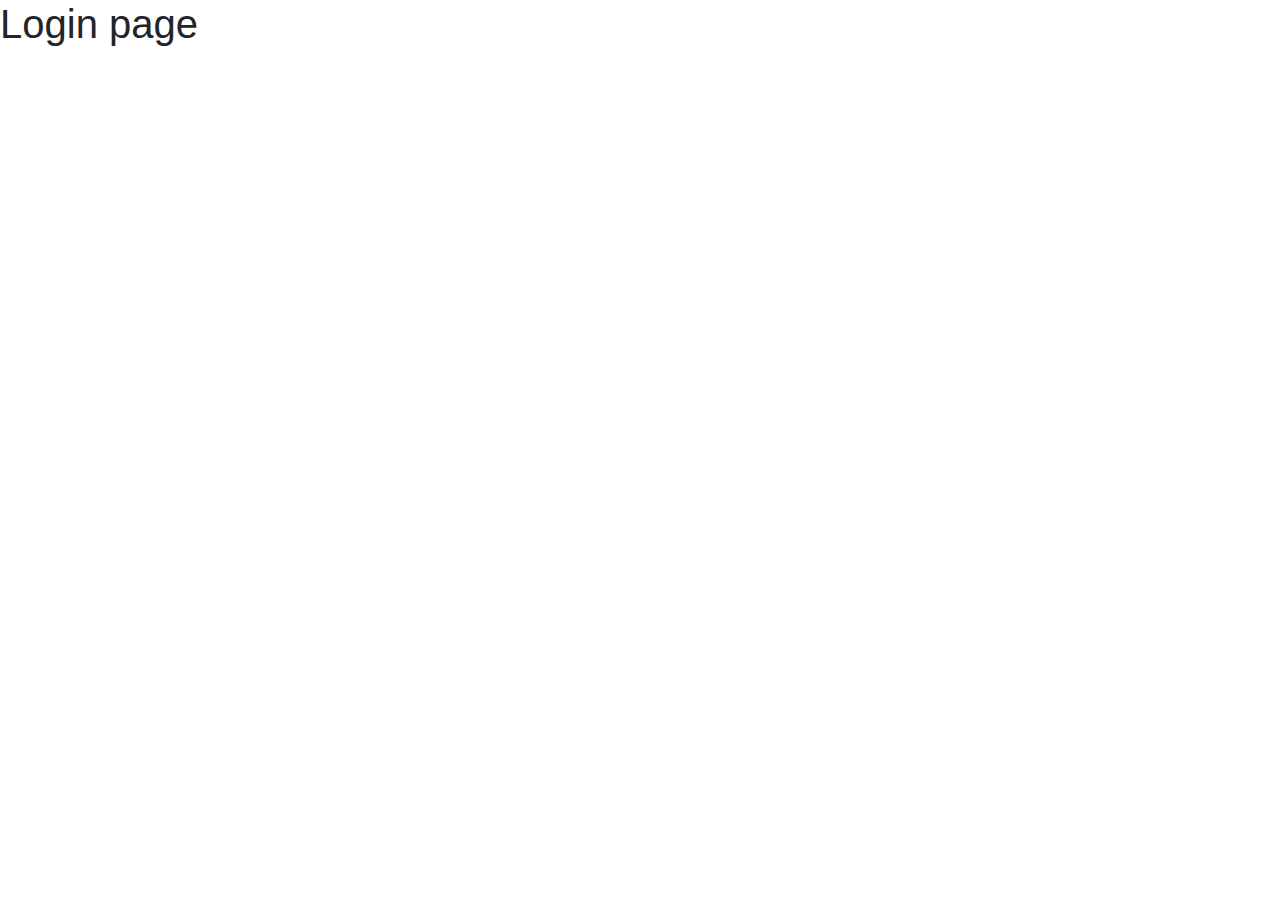
==== index.html @ 7513b0f9 "Added bootstrap libs" ====
<!doctype html>
<html lang="en">
  <head>
    <!-- Required meta tags -->
    <meta charset="utf-8">
    <meta name="viewport" content="width=device-width, initial-scale=1, shrink-to-fit=no">

    <!-- Bootstrap CSS -->
    <link rel="stylesheet" href="https://stackpath.bootstrapcdn.com/bootstrap/4.3.1/css/bootstrap.min.css" integrity="sha384-ggOyR0iXCbMQv3Xipma34MD+dH/1fQ784/j6cY/iJTQUOhcWr7x9JvoRxT2MZw1T" crossorigin="anonymous">

    <title>Login</title>
  </head>
  <body>
    <h1>Login page</h1>

    <!-- Optional JavaScript -->
    <!-- jQuery first, then Popper.js, then Bootstrap JS -->
    <script src="https://code.jquery.com/jquery-3.3.1.slim.min.js" integrity="sha384-q8i/X+965DzO0rT7abK41JStQIAqVgRVzpbzo5smXKp4YfRvH+8abtTE1Pi6jizo" crossorigin="anonymous"></script>
    <script src="https://cdnjs.cloudflare.com/ajax/libs/popper.js/1.14.7/umd/popper.min.js" integrity="sha384-UO2eT0CpHqdSJQ6hJty5KVphtPhzWj9WO1clHTMGa3JDZwrnQq4sF86dIHNDz0W1" crossorigin="anonymous"></script>
    <script src="https://stackpath.bootstrapcdn.com/bootstrap/4.3.1/js/bootstrap.min.js" integrity="sha384-JjSmVgyd0p3pXB1rRibZUAYoIIy6OrQ6VrjIEaFf/nJGzIxFDsf4x0xIM+B07jRM" crossorigin="anonymous"></script>
  </body>
</html>
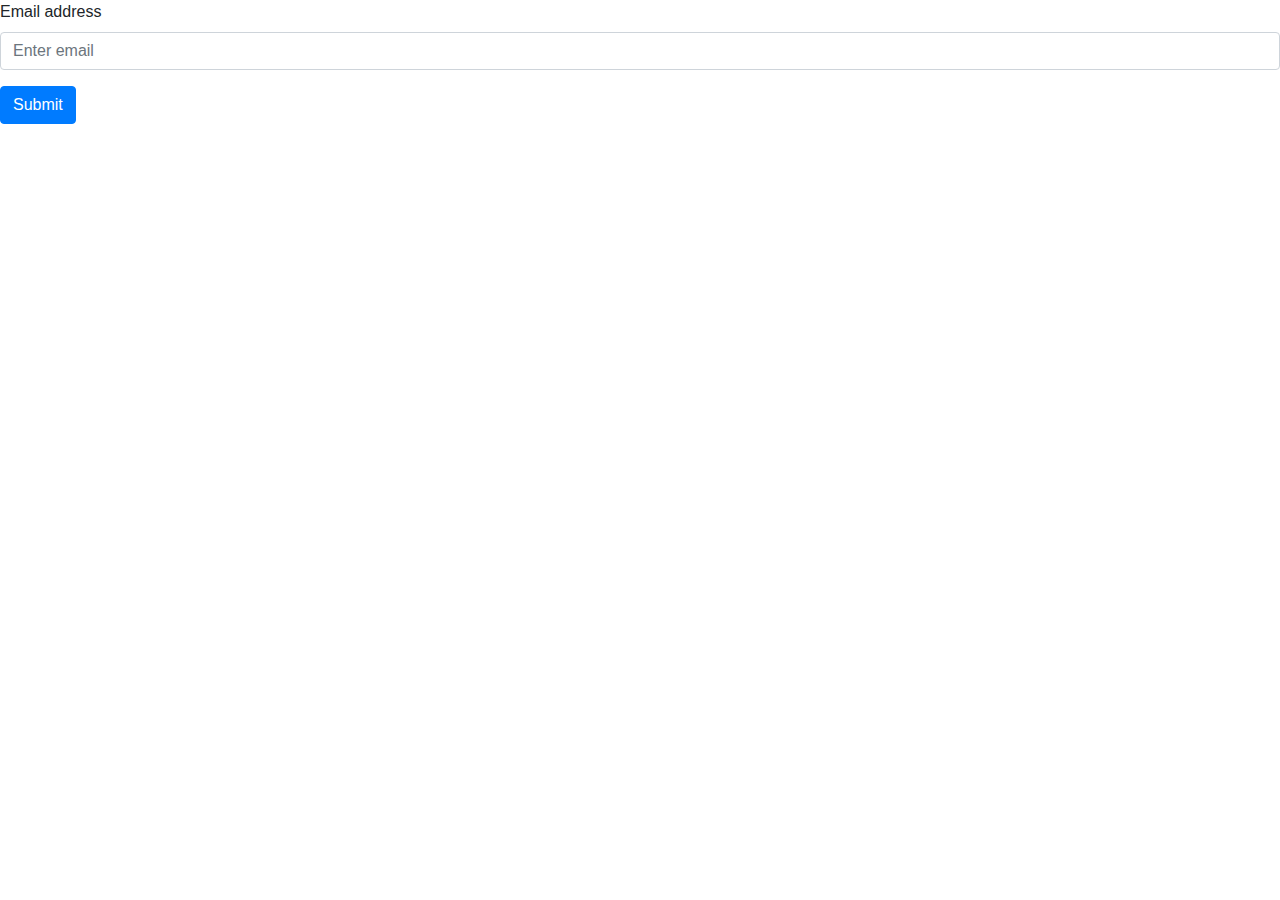
==== commit 7f5349f2: "Added an input box and a submit button" ====
--- a/index.html
+++ b/index.html
@@ -11,7 +11,13 @@
     <title>Login</title>
   </head>
   <body>
-    <h1>Login page</h1>
+    <form>
+      <div class="form-group">
+        <label for="emailAddress">Email address</label>
+        <input type="email" class="form-control" id="emailAddress" placeholder="Enter email"/>
+      </div>
+      <button type="submit" class="btn btn-primary">Submit</button>
+    </form>
 
     <!-- Optional JavaScript -->
     <!-- jQuery first, then Popper.js, then Bootstrap JS -->
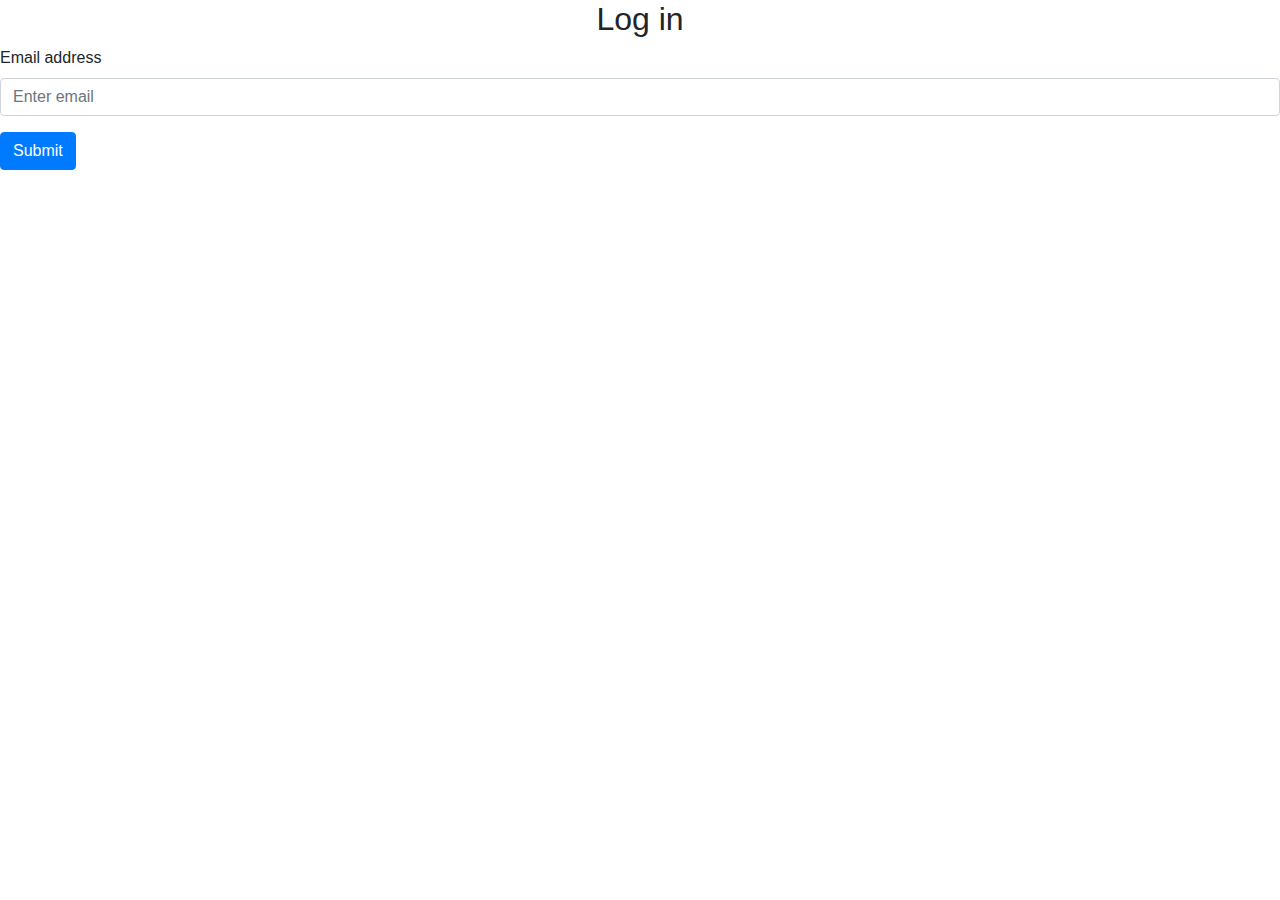
==== commit 6765c95e: "Added attribute 'action' to run server side code #10" ====
--- a/index.html
+++ b/index.html
@@ -11,13 +11,16 @@
     <title>Login</title>
   </head>
   <body>
-    <form>
-      <div class="form-group">
-        <label for="emailAddress">Email address</label>
-        <input type="email" class="form-control" id="emailAddress" placeholder="Enter email"/>
-      </div>
-      <button type="submit" class="btn btn-primary">Submit</button>
-    </form>
+    <div>
+      <form action="login.php" method="post">
+        <h2 class="text-center">Log in</h2>
+        <div class="form-group">
+          <label for="emailAddress">Email address</label>
+          <input type="email" required="required" class="form-control" id="emailAddress" placeholder="Enter email"/>
+        </div>
+        <button type="submit" class="btn btn-primary">Submit</button>
+      </form>
+    </div>
 
     <!-- Optional JavaScript -->
     <!-- jQuery first, then Popper.js, then Bootstrap JS -->
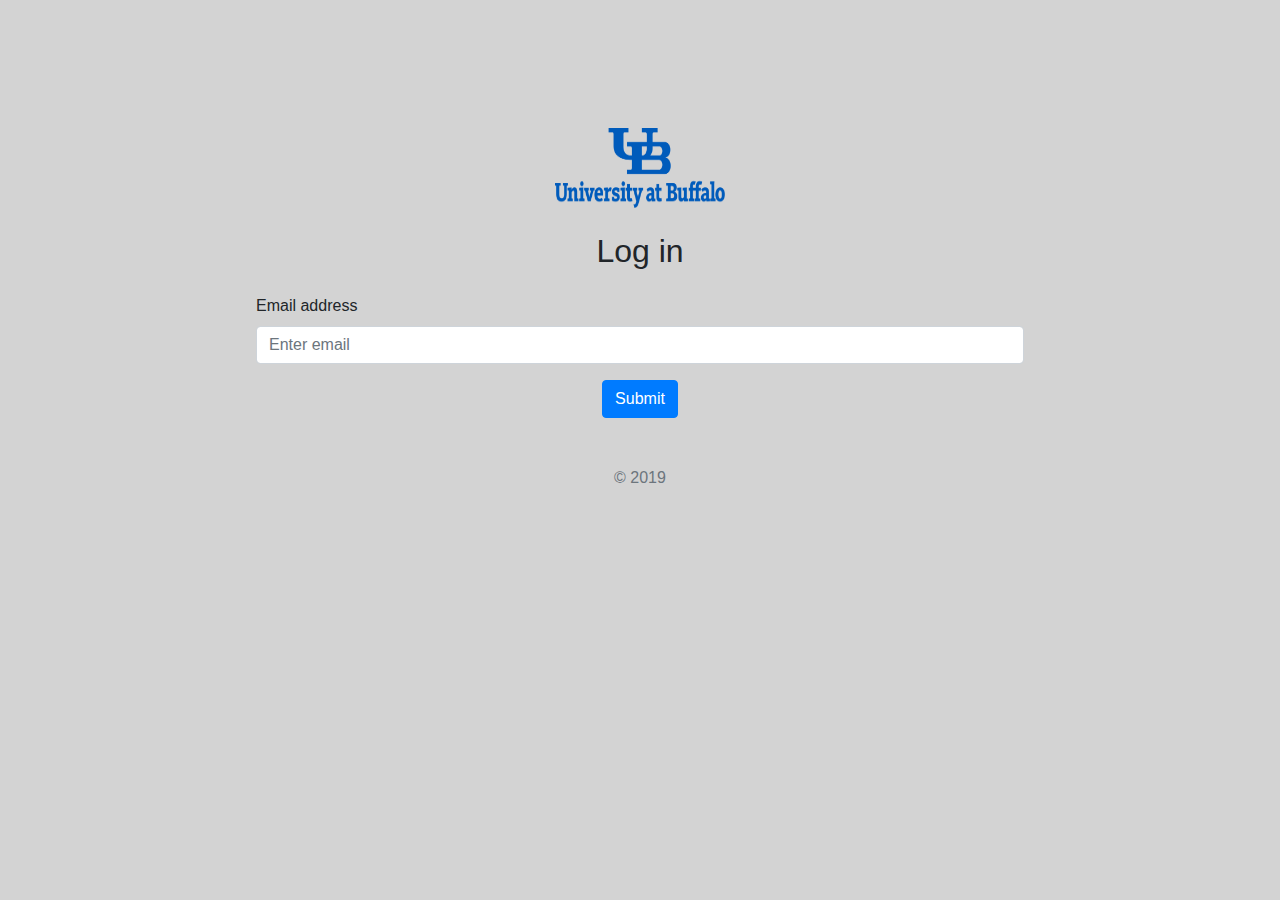
==== commit 9d8b8c98: "Merge branch 'development' of https://github.com/JacobSiegel35/CSE442Project into development" ====
--- a/index.html
+++ b/index.html
@@ -7,18 +7,25 @@
 
     <!-- Bootstrap CSS -->
     <link rel="stylesheet" href="https://stackpath.bootstrapcdn.com/bootstrap/4.3.1/css/bootstrap.min.css" integrity="sha384-ggOyR0iXCbMQv3Xipma34MD+dH/1fQ784/j6cY/iJTQUOhcWr7x9JvoRxT2MZw1T" crossorigin="anonymous">
-
+    <link rel="stylesheet" type="text/css" href="style.css">
     <title>Login</title>
   </head>
-  <body>
-    <div>
-      <form action="login.php" method="post">
-        <h2 class="text-center">Log in</h2>
+  <body class="main">
+    <div class="main-div">
+      <form action="src/Login.php" method="post">
+        <div class="text-center mb-4">
+          <img class="mb-4" src="UB_Logo.png" alt height="80" width="170">
+
+          <h2 class="text-center">Log in</h2>
+        </div>
         <div class="form-group">
           <label for="emailAddress">Email address</label>
-          <input type="email" required="required" class="form-control" id="emailAddress" placeholder="Enter email"/>
+          <input type="email" required="required" class="form-control" id="emailAddress" placeholder="Enter email" name="email">
         </div>
-        <button type="submit" class="btn btn-primary">Submit</button>
+        <div class="text-center">
+        <button type="submit" class="btn btn-primary" name="submit">Submit</button>
+        <p class="mt-5 mb-3 text-muted text-center">© 2019</p>
+      </div>
       </form>
     </div>
 
--- a/style.css
+++ b/style.css
@@ -0,0 +1,13 @@
+.main-div {
+  margin-top: 10%;
+  margin-right: 20%;
+  margin-left: 20%;
+}
+
+/* .main {
+  background-color: #D3D3D3; 
+} */
+
+body {
+  background-color: #D3D3D3; 
+}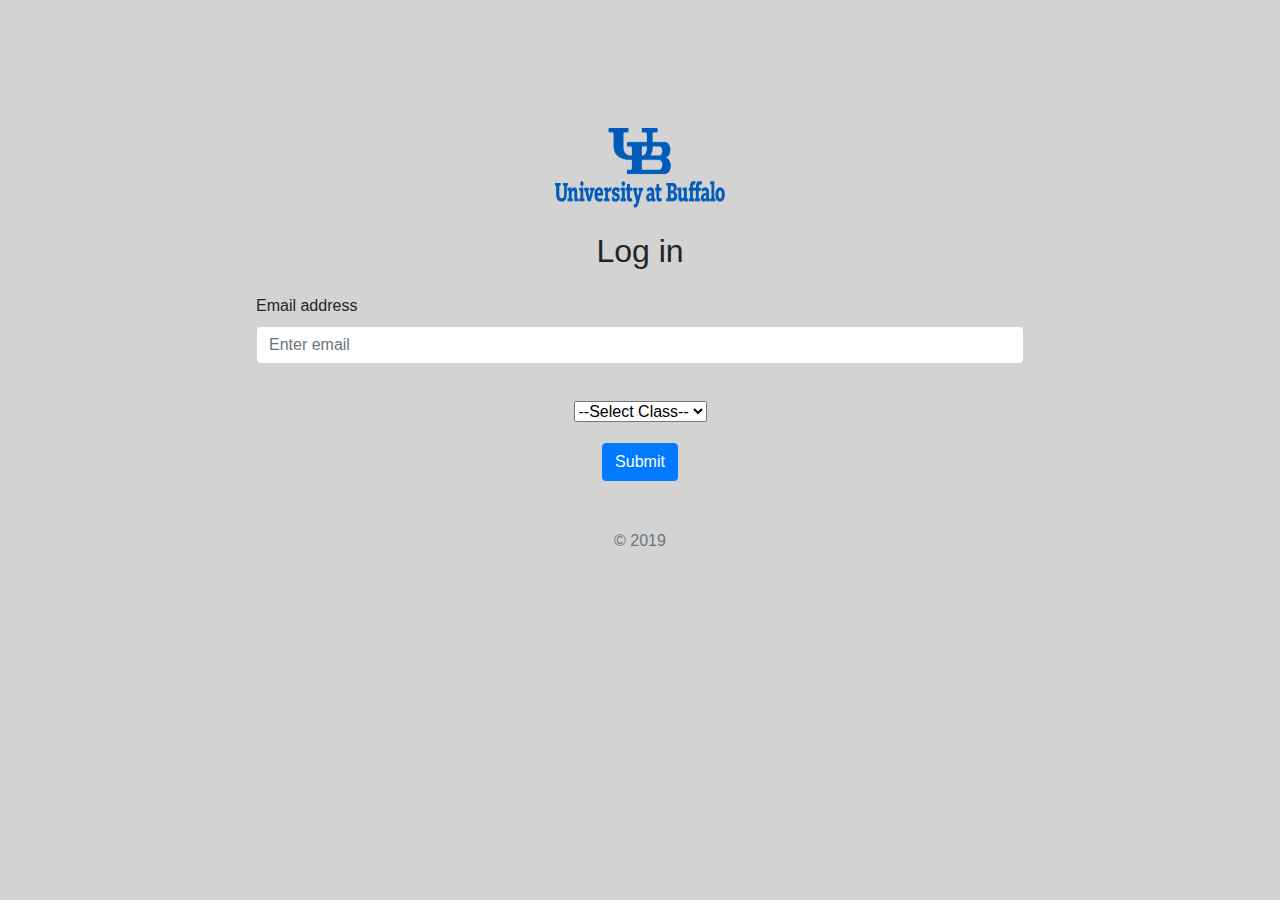
==== commit 2557c41b: "Merge branch 'master' into Confirmation_Logic" ====
--- a/index.html
+++ b/index.html
@@ -22,10 +22,18 @@
           <label for="emailAddress">Email address</label>
           <input type="email" required="required" class="form-control" id="emailAddress" placeholder="Enter email" name="email">
         </div>
+        <div class="text-center" style="padding-top:2.5%;padding-bottom:2.5%;">
+        <select id="class" name="class">                      
+            <option value="0">--Select Class--</option>
+            <option value="cse473">cse473</option>
+            <option value="cse442">cse442</option>
+            <option value="cse331">cse331</option>
+        </select>
+        </div>
         <div class="text-center">
-        <button type="submit" class="btn btn-primary" name="submit">Submit</button>
-        <p class="mt-5 mb-3 text-muted text-center">© 2019</p>
-      </div>
+          <button type="submit" class="btn btn-primary" name="submit">Submit</button>
+          <p class="mt-5 mb-3 text-muted text-center">© 2019</p>
+        </div>
       </form>
     </div>
 
--- a/style.css
+++ b/style.css
@@ -10,4 +10,22 @@
 
 body {
   background-color: #D3D3D3; 
-}+}
+
+
+#indentation{
+	margin-left: 35%;
+}
+
+.buttons{
+	margin-left: 5%;
+}
+
+.subTitle{
+	margin-left: 10%;
+}
+
+.error{
+	color: #FF0000;
+}
+
